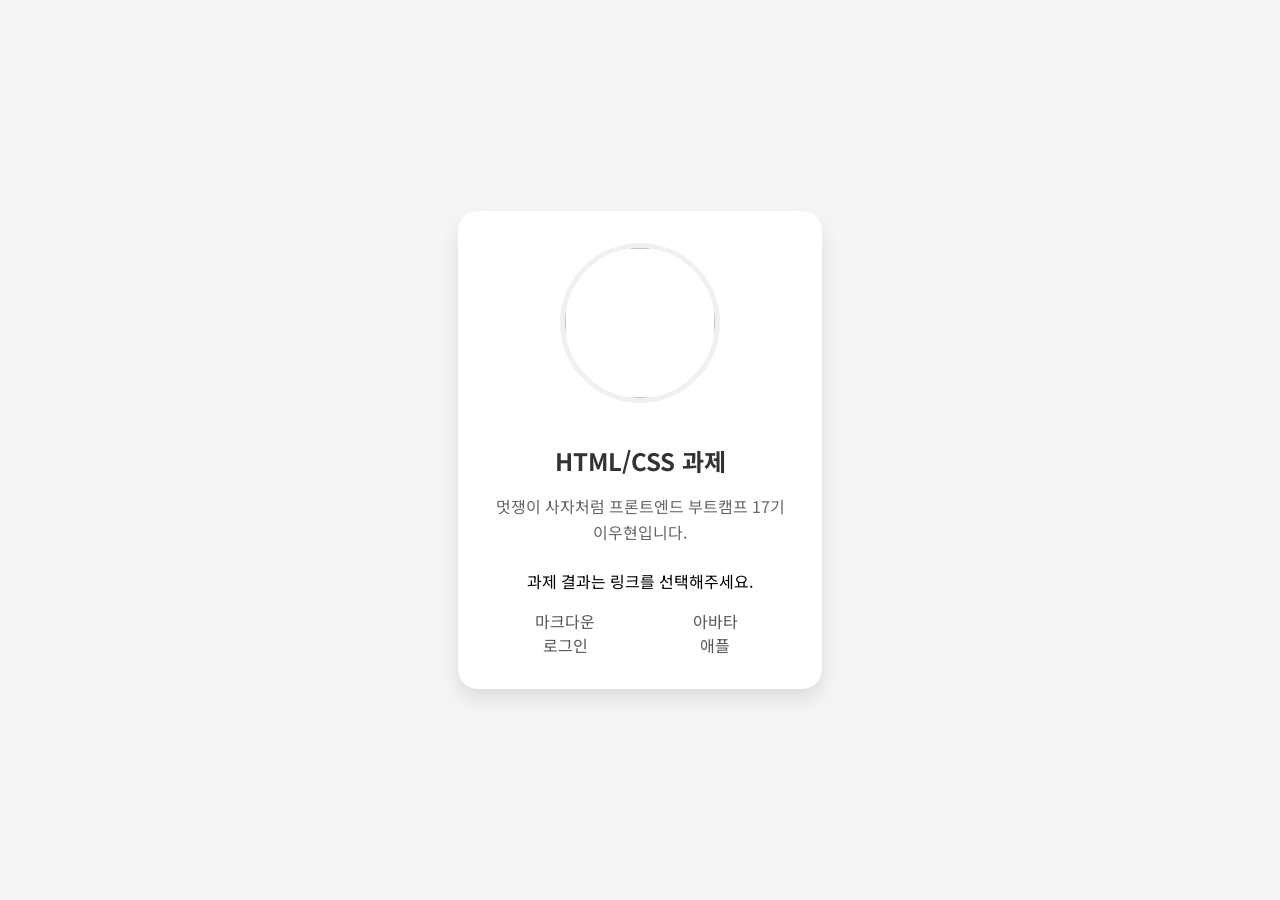
==== index.html @ bacb7831 "과제 작성자 이름 변경" ====
<!doctype html>
<html lang="ko">
  <head>
    <meta charset="UTF-8" />
    <meta name="viewport" content="width=device-width, initial-scale=1.0" />
    <title>HTML/CSS 과제</title>
    <style>
      body {
        margin: 0;
        padding: 0;
        font-family: 'Noto Sans KR', sans-serif;
        background-color: #f5f5f5;
        display: flex;
        justify-content: center;
        align-items: center;
        min-height: 100vh;
      }

      .profile-card {
        background: white;
        border-radius: 20px;
        box-shadow: 0 10px 20px rgba(0, 0, 0, 0.1);
        padding: 2rem;
        width: 300px;
        text-align: center;
      }

      .profile-image {
        width: 150px;
        height: 150px;
        border-radius: 50%;
        margin-bottom: 1.5rem;
        object-fit: cover;
        border: 5px solid #f0f0f0;
      }

      .headline {
        font-size: 1.5rem;
        font-weight: bold;
        color: #333;
        margin-bottom: 0.5rem;
      }

      .bio {
        color: #666;
        line-height: 1.6;
        margin-bottom: 1.5rem;
      }

      .homework-links {
        display: flex;
        justify-content: center;
        flex-wrap: wrap;
        margin: 0;
        padding: 0;
        list-style: none;
      }

      .homework-links li {
        width: 50%;
      }

      .homework-links a {
        display: block;
        text-align: center;
        color: #555;
        text-decoration: none;
        transition: color 0.3s ease;
      }

      .homework-links a:hover {
        color: #007bff;
      }
    </style>
    <link href="https://fonts.googleapis.com/css2?family=Noto+Sans+KR:wght@400;700&display=swap" rel="stylesheet" />
    <link rel="stylesheet" href="https://cdnjs.cloudflare.com/ajax/libs/font-awesome/5.15.4/css/all.min.css" />
  </head>
  <body>
    <div class="profile-card">
      <!-- 상대 경로로 이미지 삽입하기 -->
      <img src="./src/assets/profiles/woohyun.jpg" alt class="profile-image" />
      <h1 class="headline">HTML/CSS 과제</h1>
      <p class="bio">멋쟁이 사자처럼 프론트엔드 부트캠프 17기 이우현입니다.</p>
      <p>과제 결과는 링크를 선택해주세요.</p>
      <ul class="homework-links">
        <li><a href="./src/md/markdown.md">마크다운</a></li>
        <li><a href="./src/avatars/avatars.html">아바타</a></li>
        <li><a href="./src/login/login.html">로그인</a></li>
        <li><a href="./src/apple/apple.html">애플</a></li>
      </ul>
    </div>
  </body>
</html>
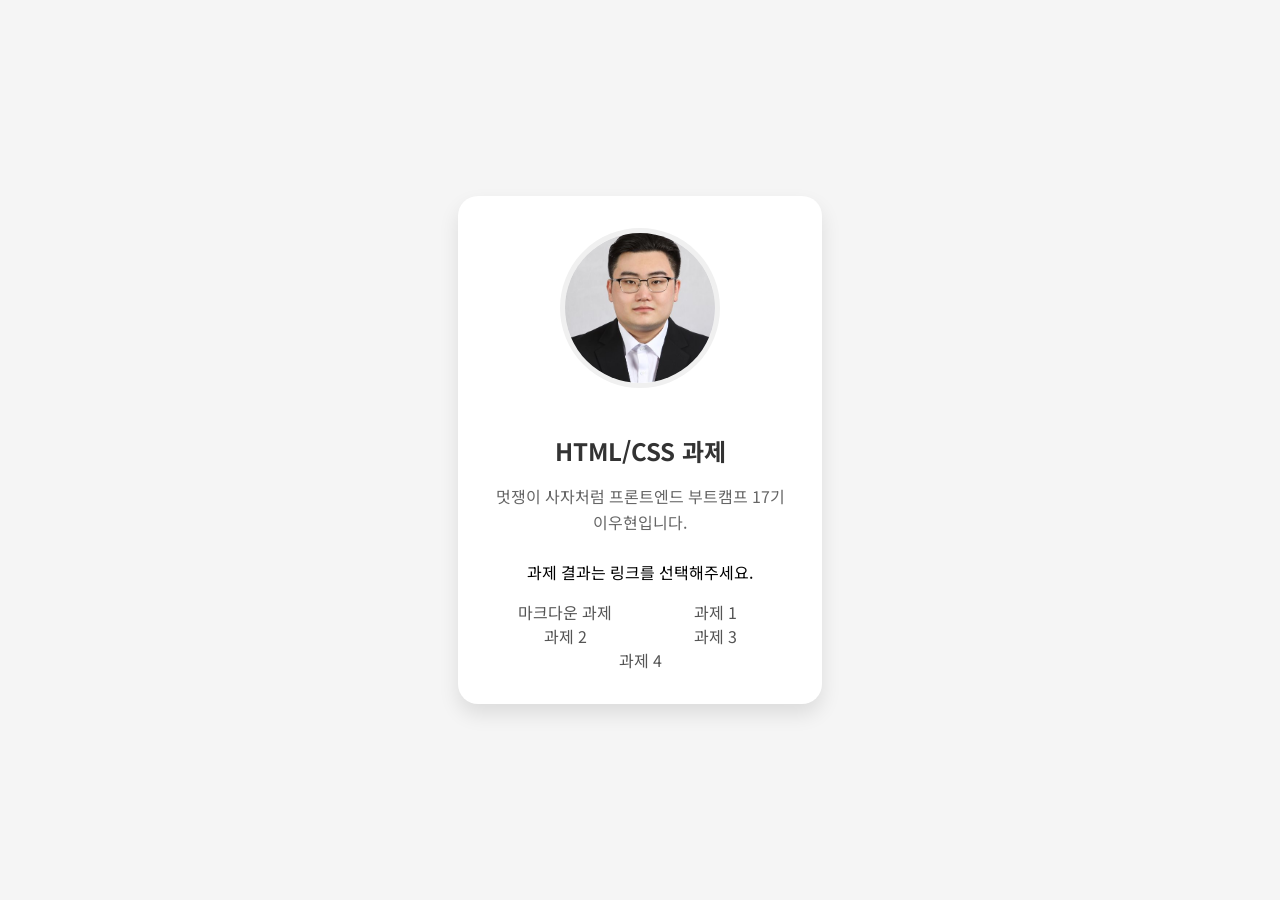
==== commit 7f7d1a70: "1주차 추가" ====
--- a/index.html
+++ b/index.html
@@ -83,10 +83,11 @@
       <p class="bio">멋쟁이 사자처럼 프론트엔드 부트캠프 17기 이우현입니다.</p>
       <p>과제 결과는 링크를 선택해주세요.</p>
       <ul class="homework-links">
-        <li><a href="./src/md/markdown.md">마크다운</a></li>
-        <li><a href="./src/avatars/avatars.html">아바타</a></li>
-        <li><a href="./src/login/login.html">로그인</a></li>
-        <li><a href="./src/apple/apple.html">애플</a></li>
+        <li><a href="./src/md/markdown.md">마크다운 과제</a></li>
+        <li><a href="./src/md/retrospect-1st.md">과제 1</a></li>
+        <li><a href="./src/avatars/avatars.html">과제 2</a></li>
+        <li><a href="./src/login/login.html">과제 3</a></li>
+        <li><a href="">과제 4</a></li>
       </ul>
     </div>
   </body>
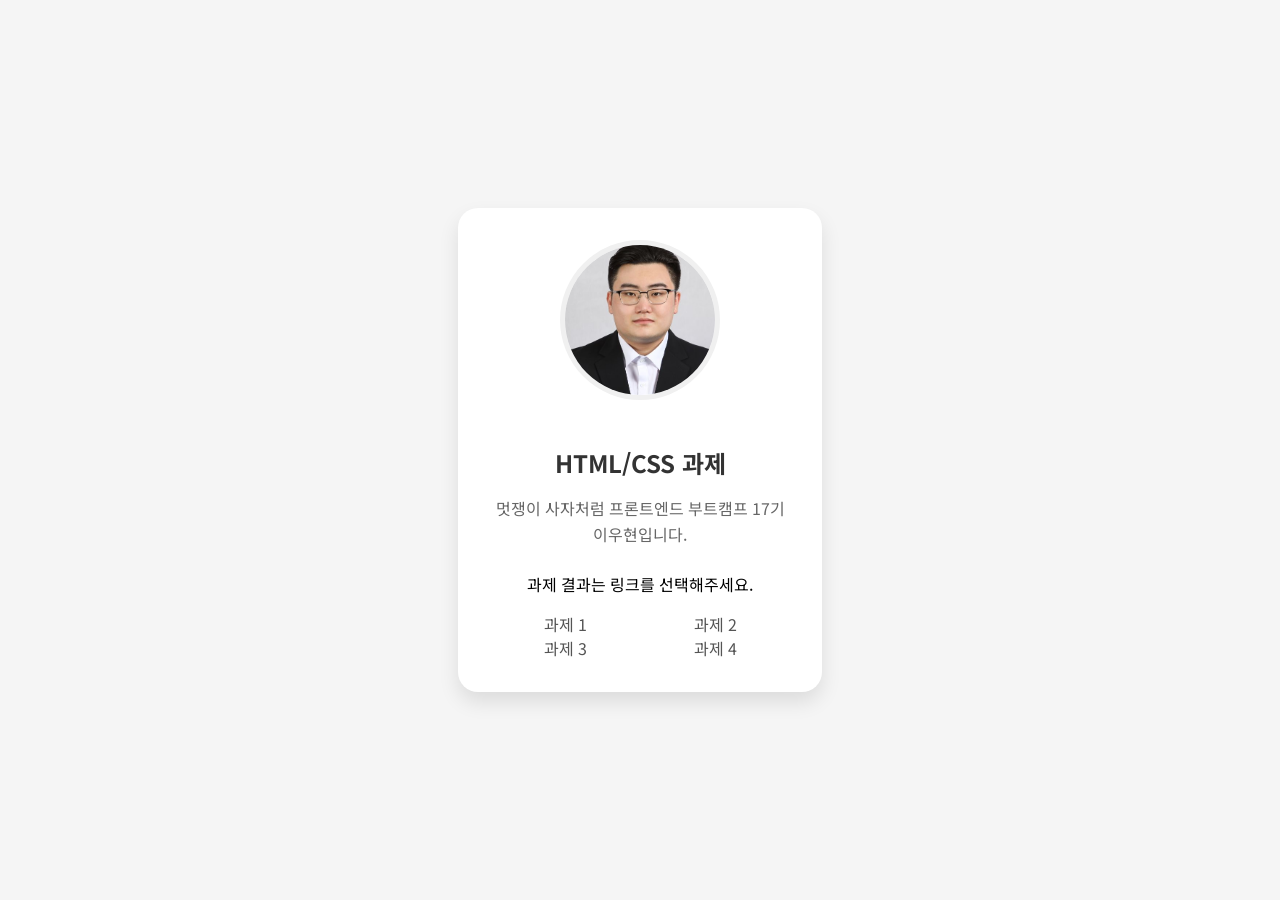
==== commit b37ea0ef: "index 수정" ====
--- a/index.html
+++ b/index.html
@@ -83,7 +83,6 @@
       <p class="bio">멋쟁이 사자처럼 프론트엔드 부트캠프 17기 이우현입니다.</p>
       <p>과제 결과는 링크를 선택해주세요.</p>
       <ul class="homework-links">
-        <li><a href="./src/md/markdown.md">마크다운 과제</a></li>
         <li><a href="./src/md/retrospect-1st.md">과제 1</a></li>
         <li><a href="./src/avatars/avatars.html">과제 2</a></li>
         <li><a href="./src/login/login.html">과제 3</a></li>
